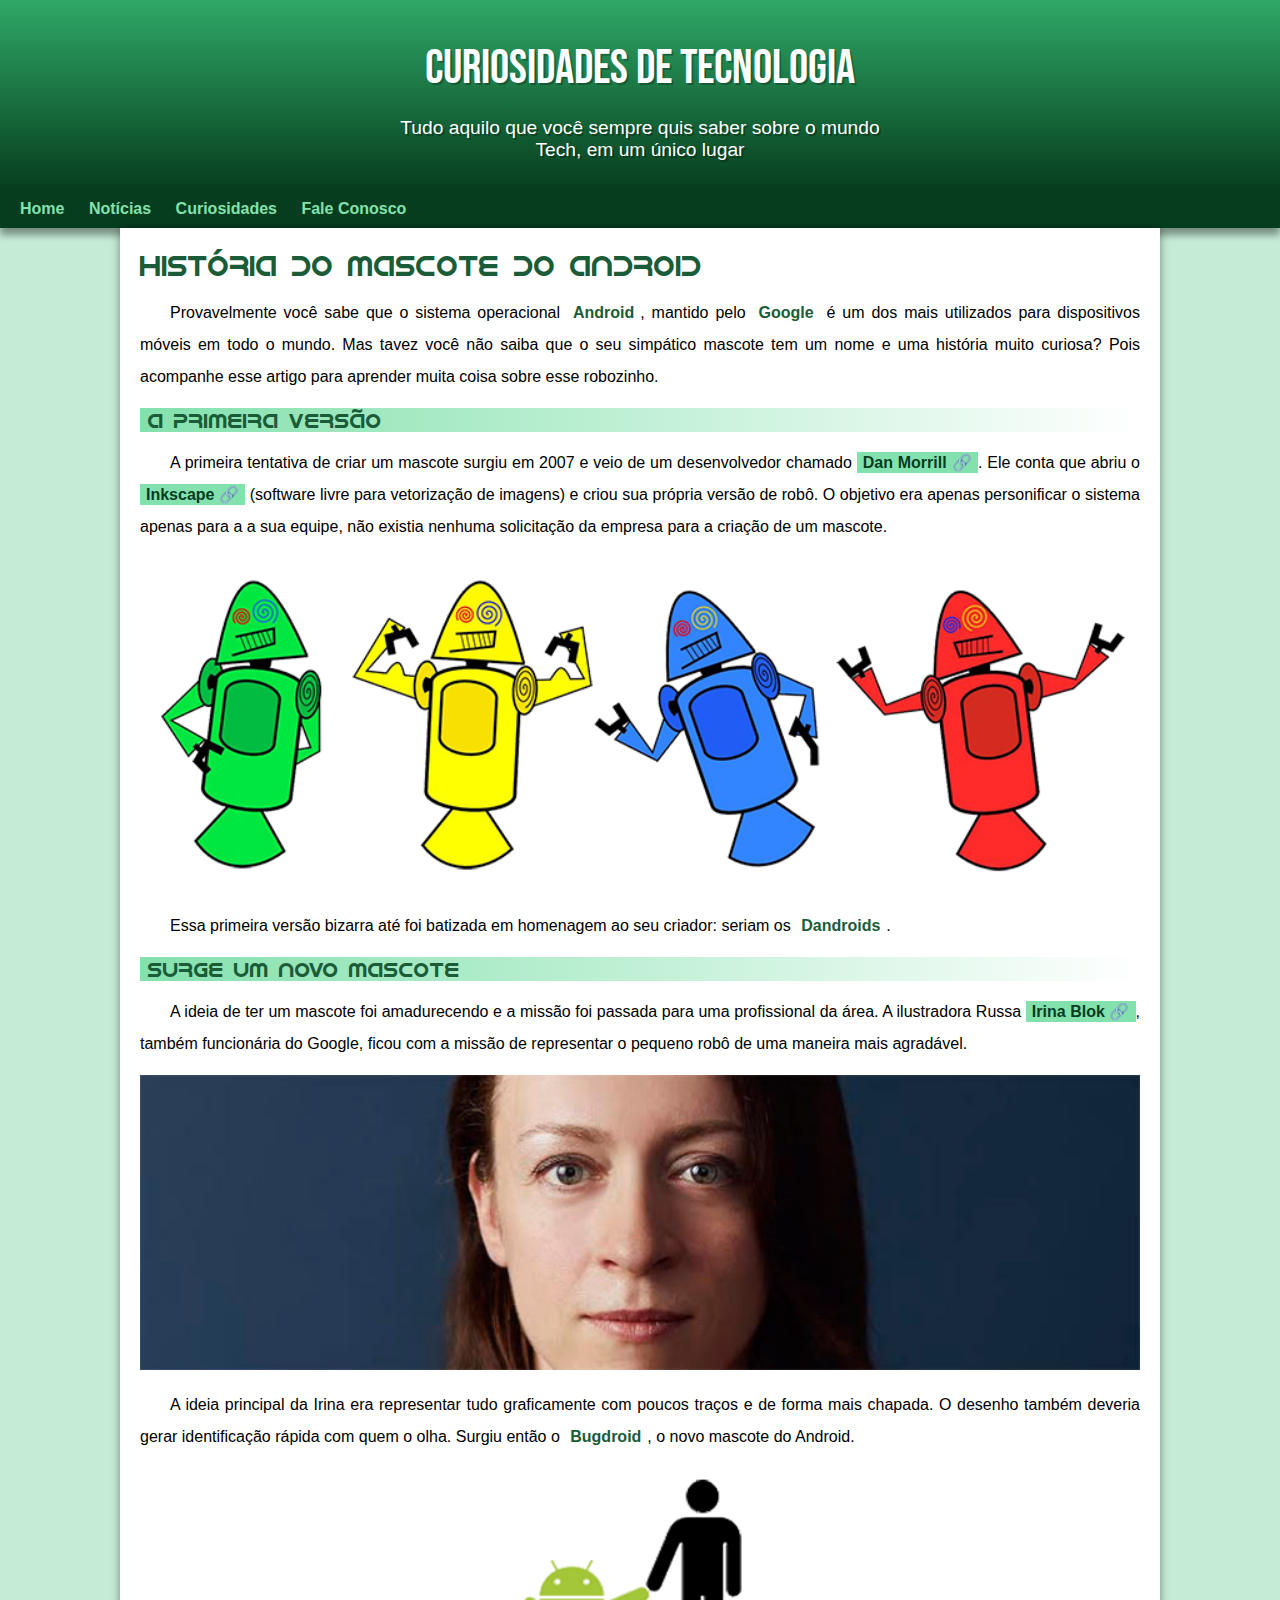
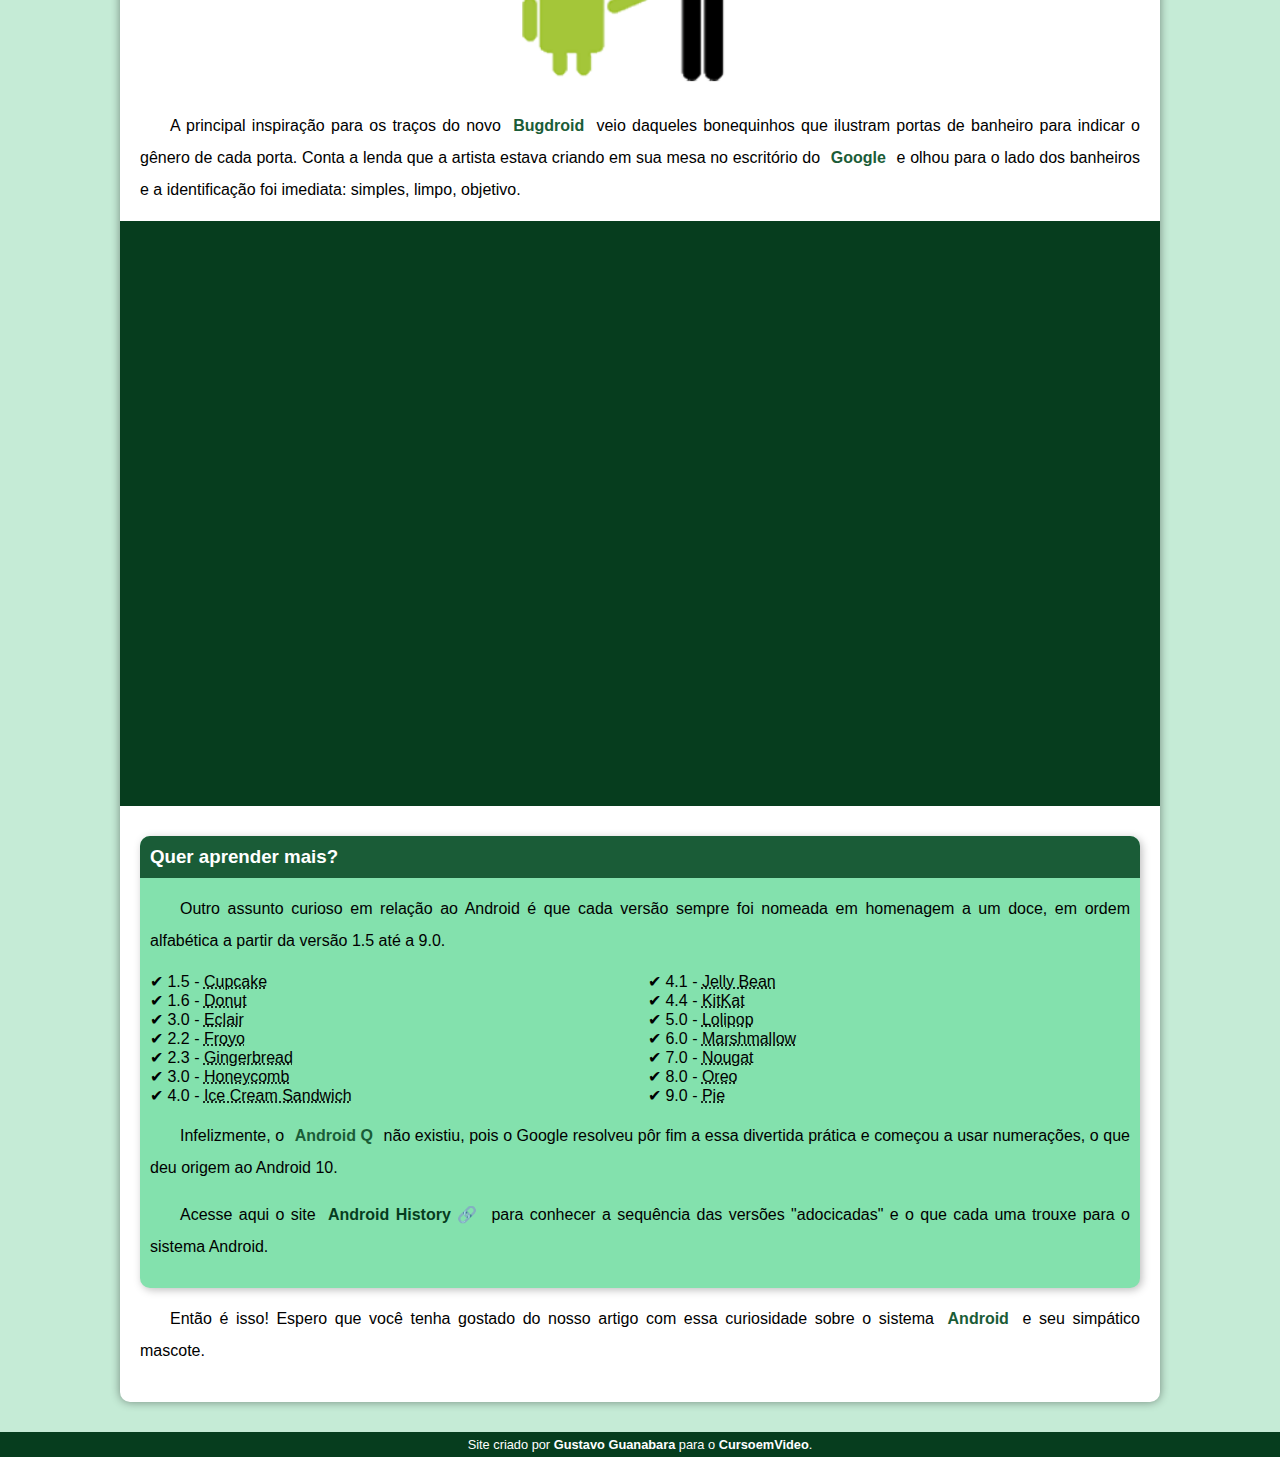
==== index.html @ fa9dff11 "site android" ====
<!DOCTYPE html>
<html lang="pt-br">
    <head>
        <meta charset="UTF-8">
        <meta http-equiv="X-UA-Compatible" content="IE=edge">
        <meta name="viewport" content="width=device-width, initial-scale=1.0">
        <link rel="shortcut icon" href="img/favicon.ico" type="image/x-icon">
        <link rel="stylesheet" href="estilo/exd010-estilo.css">
        <title>Como surgiu o mascote do Android?</title>
    </head>
    <body>
        <header>
            <h1>Curiosidades de tecnologia</h1>
            <p>
                Tudo aquilo que você sempre quis saber sobre o mundo Tech, em um único lugar
            </p>
        </header>
        <nav>
            <a href="#">Home</a>
            <a href="#">Notícias</a>
            <a href="#">Curiosidades</a>
            <a href="#">Fale Conosco</a>
        </nav>
        <main>
            <article>
                <h1>História do Mascote do Android</h1>
                <p>Provavelmente você sabe que o sistema operacional <strong>Android</strong>, mantido pelo <strong>Google</strong> é um dos mais utilizados para dispositivos móveis em todo o mundo. Mas tavez você não saiba que o seu simpático mascote tem um nome e uma história muito curiosa? Pois acompanhe esse artigo para aprender muita coisa sobre esse robozinho.</p>

                <h2>A primeira versão</h2>
                <p>
                    A primeira tentativa de criar um mascote surgiu em 2007 e veio de um desenvolvedor chamado <a href="https://androidcommunity.com/dan-morrill-shows-us-the-android-mascot-that-almost-was-20130103/" target="_blank" rel="external" class="externo">Dan Morrill</a>. Ele conta que abriu o <a href="https://inkscape.org/pt-br/" target="_blank" rel="external" class="externo">Inkscape</a> (software livre para vetorização de imagens) e criou sua própria versão de robô. O objetivo era apenas personificar o sistema apenas para a a sua equipe, não existia nenhuma solicitação da empresa para a criação de um mascote.
                </p>

                <picture>
                    <source media="(max-width: 670px)" srcset="img/dan-droids-pq.png" type="image/png">
                    <img src="img/dan-droids.png" alt="Primeiro mascote do Android">
                </picture>

                <p>
                    Essa primeira versão bizarra até foi batizada em homenagem ao seu criador: seriam os <strong>Dandroids</strong>.
                </p>

                <h2>Surge um novo mascote</h2>

                <p>
                    A ideia de ter um mascote foi amadurecendo e a missão foi passada para uma profissional da área. A ilustradora Russa <a href="https://www.irinablok.com/android" target="_blank" rel="external" class="externo">Irina Blok</a>, também funcionária do Google, ficou com a missão de representar o pequeno robô de uma maneira mais agradável.
                </p>

                <picture>
                    <source media="(max-width: 670px)" srcset="img/irina-blok-pq.jpg" type="image/jpeg">
                    <img src="img/irina-blok.jpg" alt="Irina Blok, criadora do Bugdroid">
                </picture>

                <p>
                    A ideia principal da Irina era representar tudo graficamente com poucos traços e de forma mais chapada. O desenho também deveria gerar identificação rápida com quem o olha. Surgiu então o <strong>Bugdroid</strong>, o novo mascote do Android.
                </p>

                <img src="img/bugdroid.png" alt="Bugdroid" class="pequena">

                <p>
                    A principal inspiração para os traços do novo <strong>Bugdroid</strong> veio daqueles bonequinhos que ilustram portas de banheiro para indicar o gênero de cada porta. Conta a lenda que a artista estava criando em sua mesa no escritório do <strong>Google</strong> e olhou para o lado dos banheiros e a identificação foi imediata: simples, limpo, objetivo.
                </p>

                <div class="video">
                    <iframe width="560" height="315" src="https://www.youtube.com/embed/l2UDgpLz20M" title="YouTube video player" frameborder="0" allow="accelerometer; autoplay; clipboard-write; encrypted-media; gyroscope; picture-in-picture" allowfullscreen></iframe>
                </div>
                
                <aside>
                    <h3>Quer aprender mais?</h3>

                    <p>Outro assunto curioso em relação ao Android é que cada versão sempre foi nomeada em homenagem a um doce, em ordem alfabética a partir da versão 1.5 até a 9.0.</p>

                    <ul>
                        <li>1.5 - <abbr title="Bolo de copo">Cupcake</abbr></li>
                        <li>1.6 - <abbr title="Rosquinha">Donut</abbr></li>
                        <li>3.0 - <abbr title="Bomba">Eclair</abbr></li>
                        <li>2.2 - <abbr title="Iogurte Congelado">Froyo</abbr></li>
                        <li>2.3 - <abbr title="Biscoito de Gengibre">Gingerbread</abbr></li>
                        <li>3.0 - <abbr title="Favo de Mel">Honeycomb</abbr></li>
                        <li>4.0 - <abbr title="Sanduíche de Sorvete">Ice Cream Sandwich</abbr></li>
                        <li>4.1 - <abbr title="Jujuba">Jelly Bean</abbr></li>
                        <li>4.4 - <abbr title="KitKat">KitKat</abbr></li>
                        <li>5.0 - <abbr title="Pirulito">Lolipop</abbr></li>
                        <li>6.0 - <abbr title="Marshmallow">Marshmallow</abbr></li>
                        <li>7.0 - <abbr title="Torrone">Nougat</abbr></li>
                        <li>8.0 - <abbr title="Oreo">Oreo</abbr></li>
                        <li>9.0 - <abbr title="Torta">Pie</abbr></li>
                    </ul>
                    <p>
                        Infelizmente, o <strong>Android Q</strong> não existiu, pois o Google resolveu pôr fim a essa divertida prática e começou a usar numerações, o que deu origem ao Android 10.
                    </p>

                    <p>
                        Acesse aqui o site <a href="https://www.android.com/intl/en_uk/" target="_blank" class="externo">Android History</a> para conhecer a sequência das versões "adocicadas" e o que cada uma trouxe para o sistema Android.
                    </p>
                </aside>

                <p>Então é isso! Espero que você tenha gostado do nosso artigo com essa curiosidade sobre o sistema <strong>Android</strong> e seu simpático mascote.</p>
            </article>
        </main>
        <footer>
            <p>Site criado por <a href="https://github.com/gustavoguanabara" target="_blank">Gustavo Guanabara</a> para o <a href="https://www.youtube.com/channel/UCrWvhVmt0Qac3HgsjQK62FQ" target="_blank">CursoemVideo</a>.</p>
        </footer>
    </body>
</html>
---- estilo/exd010-estilo.css ----
@charset "UTF-8";

@import url('https://fonts.googleapis.com/css2?family=Bebas+Neue&display=swap');

@font-face {
    font-family: 'Android';
    src: url('../font/idroid.otf') format('opentype');
    font-weight: normal;
}



:root {
    --cor0: #c5ebd6;
    --cor1: #83e1ad;
    --cor2: #3ddc84;
    --cor3: #2fa866;
    --cor4: #1a5c37;
    --cor5: #063d1e;

    --fonte-padrao: Arial, Verdana, Helvetica, sans-serif;
    --fonte-destaque: 'Bebas Neue', cursive;
    --fonte-android: 'Android', cursive;
}

* {
    margin: 0px;
    padding: 0px;
}


body {
    background-color: var(--cor0);
    font-family: var(--fonte-padrao);
}

a.externo::after {
    content: ' \1F517';
}

header {
    background-image: linear-gradient(to bottom, var(--cor3), var(--cor5));
    min-height: 150px;
    text-align: center;
    padding-top: 40px;
}

header > h1 {
    color: white;
    font-family: var(--fonte-destaque);
    font-size: 3em;
    font-weight: normal;
    margin-bottom: 20px;
    text-shadow: 2px 2px 0px rgba(0, 0, 0, 0.267);
}

header > p {
    font-family: var(--fonte-padrao);
    font-size: 1.2em;;
    color: white;
    max-width: 500px;
    padding-right: 10px;
    padding-left: 10px;
    margin: auto;
    margin-bottom: 30px;
    text-shadow: 2px 2px 0px rgba(0, 0, 0, 0.315);
}

nav {
    background-color: var(--cor5);
    padding: 10px;
    box-shadow: 0px 7px 7px rgba(0, 0, 0, 0.39);
}

nav > a {
    color: var(--cor1);
    padding: 10px;
    border-radius: 5px;
    text-decoration: none;
    font-weight: bold;
    transition-duration: 0.5s;
}

nav > a:hover {
    background-color: var(--cor3);
    color: var(--cor5);
}

main {
    min-width: 220px;
    max-width: 1000px;
    margin: auto;
    margin-bottom: 30px;
    padding: 20px;
    background-color: white;
    box-shadow: 0px 0px 10px rgba(0, 0, 0, 0.418);
    border-bottom-right-radius: 10px;
    border-bottom-left-radius: 10px;
}

main h1 {
    color: var(--cor4);
    font-family: var(--fonte-android);
    font-weight: normal;
    font-size: 1.8em;
}

main h2 {
    font-family: var(--fonte-android);
    color: var(--cor4);
    font-size: 1.3em;
    font-weight: normal;
    background-image: linear-gradient(to right, var(--cor1), transparent);
    text-indent: 8px;
}

main p {
    margin: 15px 0px;
    text-align: justify;
    text-indent: 30px;
    font-size: 1em;
    line-height: 2em;
}

main strong {
    color: var(--cor4);
    font-weight: bold;
    padding: 2px 6px;
}

main a {
    background-color: var(--cor1);
    text-decoration: none;
    font-weight: bold;
    color: var(--cor5);
    padding: 2px 6px;
}

main a:hover {
    text-decoration: underline;
    color: var(--cor4);
}

main img {
    width: 100%;
}

main img.pequena {
    max-width: 350px;
    display: block;
    margin: auto;
}

div.video {
    background-color: var(--cor5);
    margin: 0px -20px 30px -20px;
    padding: 20px;
    padding-bottom: 56.5%;
    position: relative;
}


div.video > iframe {
    position: absolute;
    top: 5%;
    left: 5%;
    width: 90%;
    height: 90%;
}

aside {
    background-color: var(--cor1);
    padding: 10px;
    border-radius: 10px;
    box-shadow: 2px 2px 8px rgba(0, 0, 0, 0.26);
}

aside > h3 {
    background-color: var(--cor4);
    color: white;
    padding: 10px;
    margin: -10px -10px 0px -10px;
    border-radius: 10px 10px 0px 0px;
}

aside > ul {
    list-style-type: '\2714\00A0';
    list-style-position: inside;
    columns: 2;
}

footer {
    background-color: var(--cor5);
    color: white;
    text-align: center;
    font-size: 0.8em;
    padding: 5px;
}

footer a {
    color: white;
    font-weight: bolder;
    text-decoration: none;
}

footer a:hover {
    text-decoration: underline;
    color: var(--cor1);
}
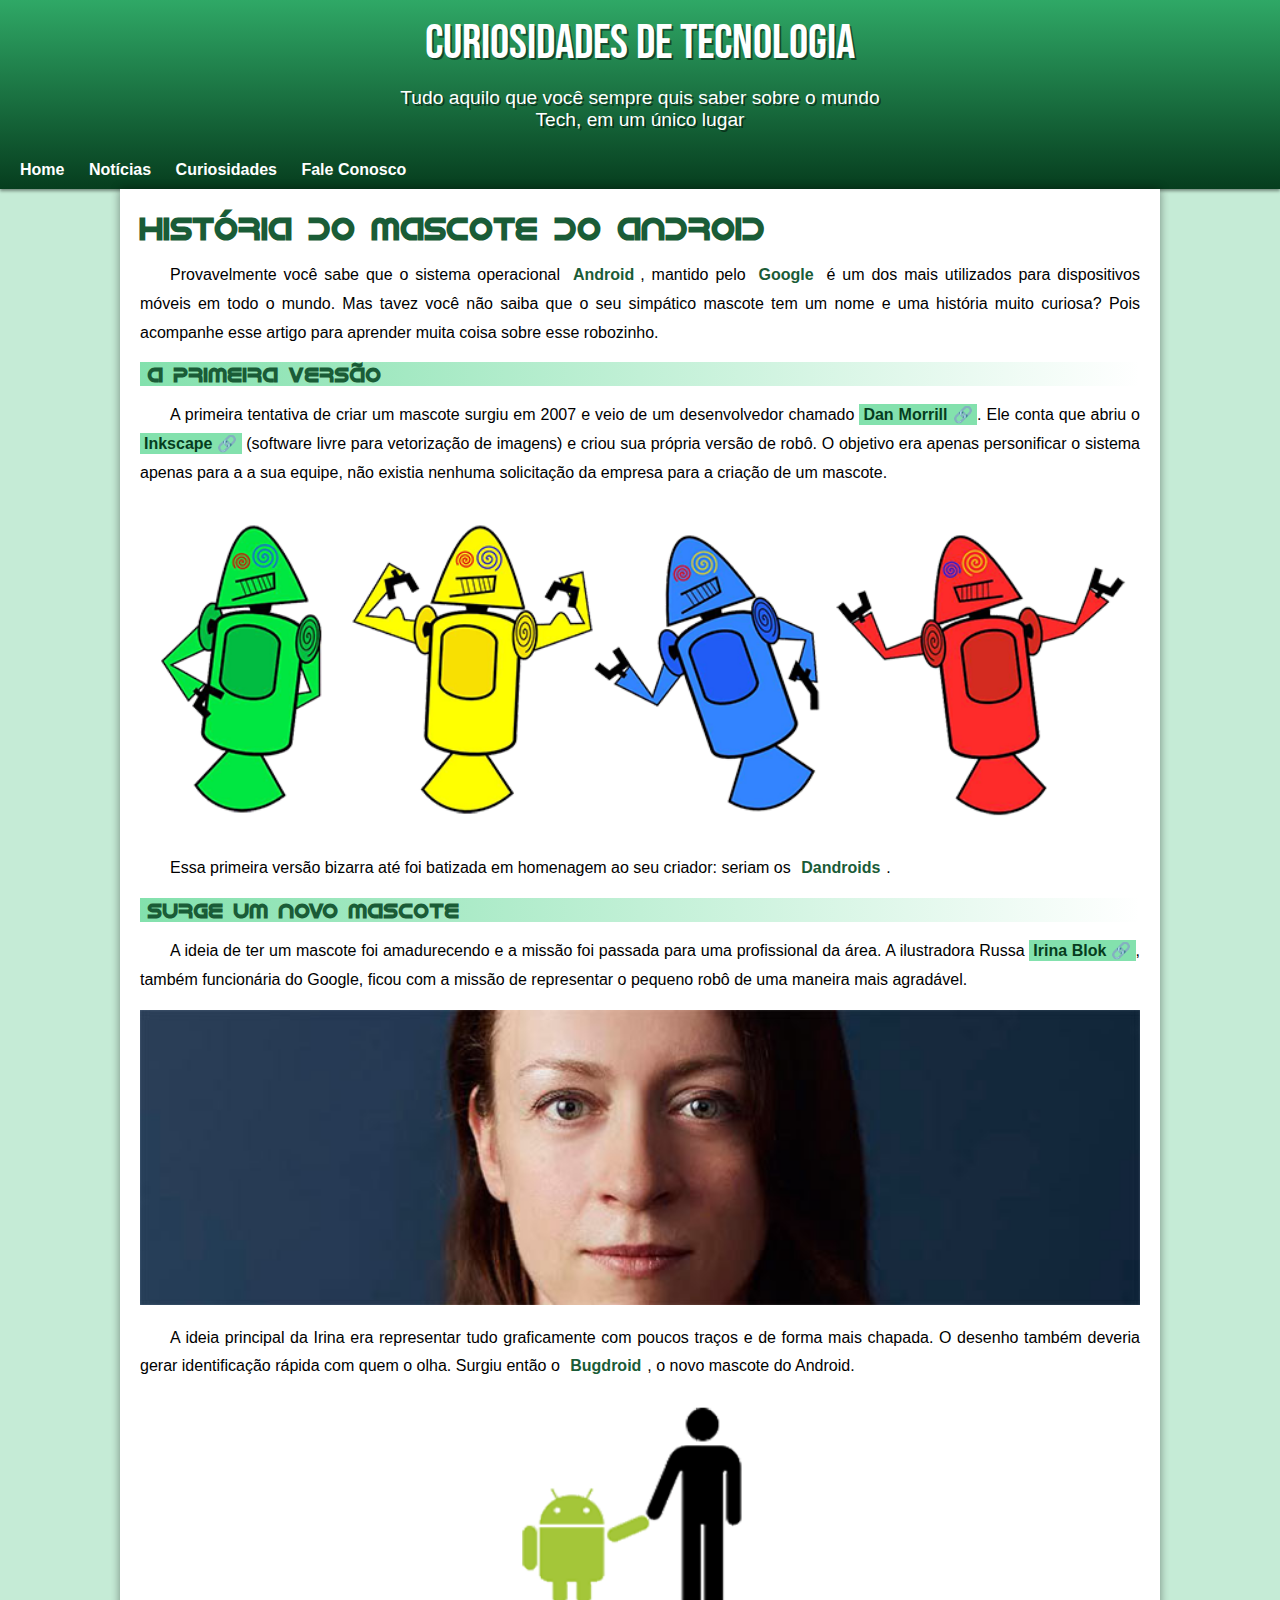
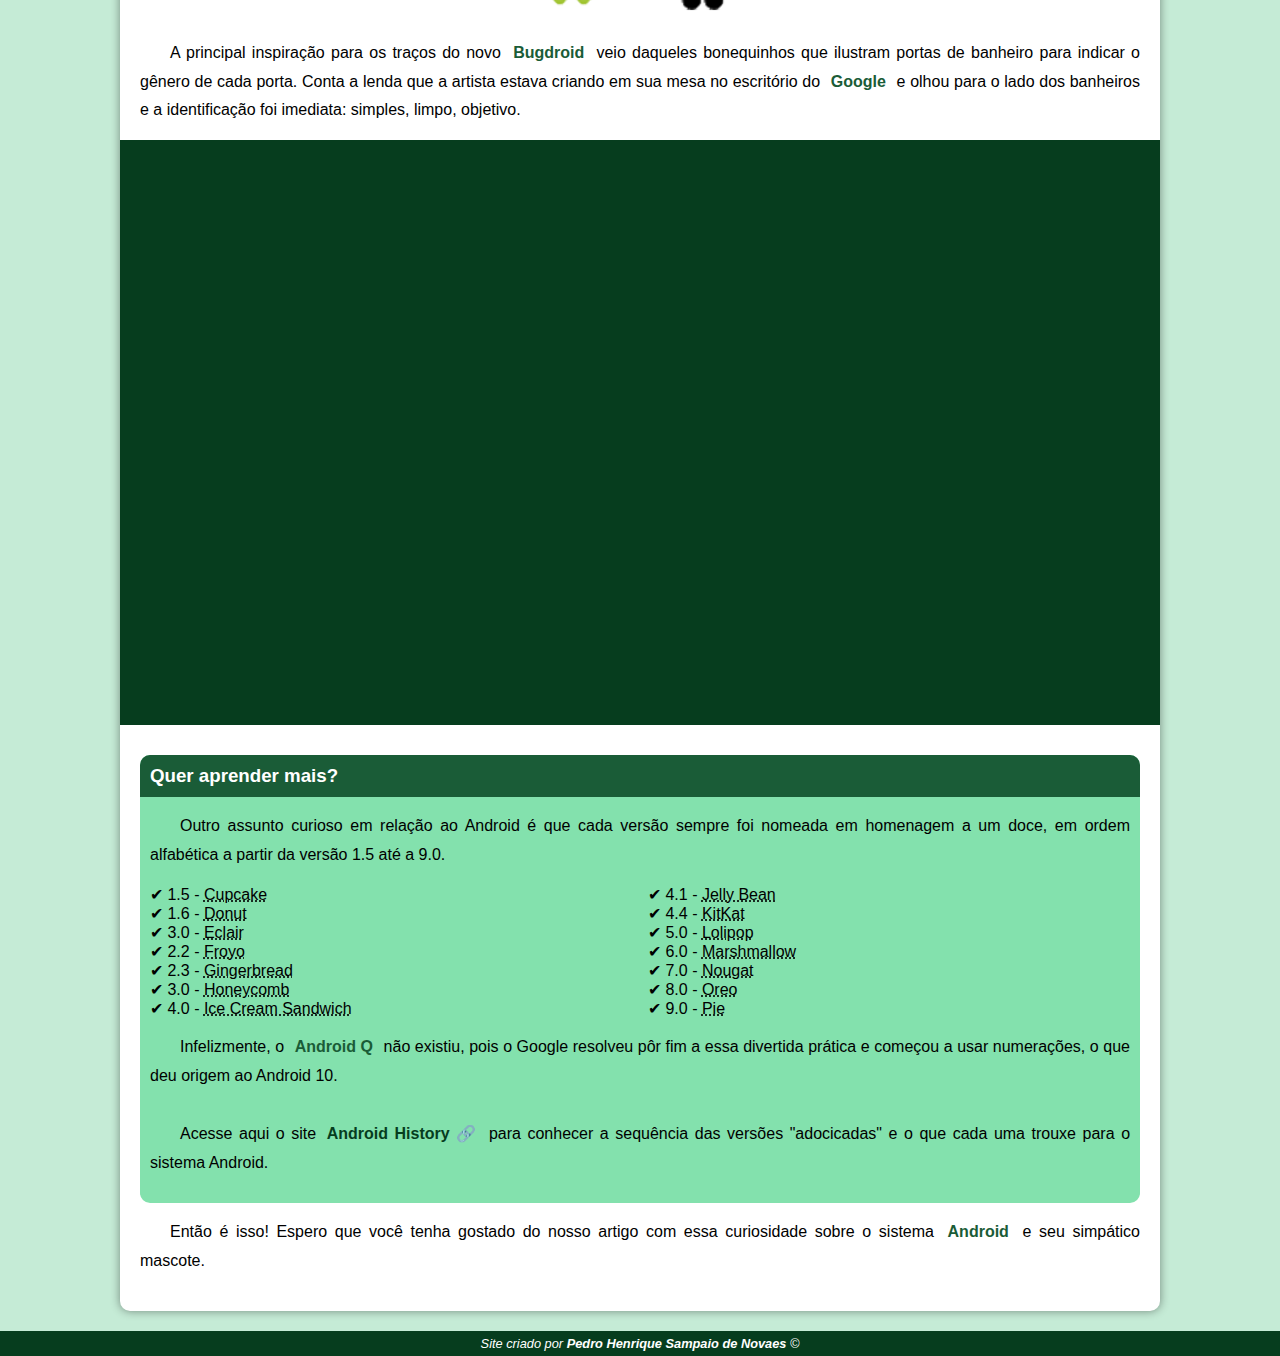
==== commit 08203937: "site" ====
--- a/index.html
+++ b/index.html
@@ -4,102 +4,89 @@
         <meta charset="UTF-8">
         <meta http-equiv="X-UA-Compatible" content="IE=edge">
         <meta name="viewport" content="width=device-width, initial-scale=1.0">
-        <link rel="shortcut icon" href="img/favicon.ico" type="image/x-icon">
-        <link rel="stylesheet" href="estilo/exd010-estilo.css">
+        <link rel="shortcut icon" href="../img/favicon.ico" type="image/x-icon">
+        <link rel="stylesheet" href="estilos/style.css">
         <title>Como surgiu o mascote do Android?</title>
     </head>
     <body>
         <header>
-            <h1>Curiosidades de tecnologia</h1>
+            <h1>Curiosidades de Tecnologia</h1>
             <p>
                 Tudo aquilo que você sempre quis saber sobre o mundo Tech, em um único lugar
             </p>
+
+            <nav>
+                <a href="#">Home</a>
+                <a href="#">Notícias</a>
+                <a href="#">Curiosidades</a>
+                <a href="#">Fale Conosco</a>
+            </nav>
         </header>
-        <nav>
-            <a href="#">Home</a>
-            <a href="#">Notícias</a>
-            <a href="#">Curiosidades</a>
-            <a href="#">Fale Conosco</a>
-        </nav>
         <main>
             <article>
                 <h1>História do Mascote do Android</h1>
-                <p>Provavelmente você sabe que o sistema operacional <strong>Android</strong>, mantido pelo <strong>Google</strong> é um dos mais utilizados para dispositivos móveis em todo o mundo. Mas tavez você não saiba que o seu simpático mascote tem um nome e uma história muito curiosa? Pois acompanhe esse artigo para aprender muita coisa sobre esse robozinho.</p>
+                <p>
+                    Provavelmente você sabe que o sistema operacional <strong>Android</strong>, mantido pelo <strong>Google</strong> é um dos mais utilizados para dispositivos móveis em todo o mundo. Mas tavez você não saiba que o seu simpático mascote tem um nome e uma história muito curiosa? Pois acompanhe esse artigo para aprender muita coisa sobre esse robozinho.
+                </p>
 
                 <h2>A primeira versão</h2>
-                <p>
-                    A primeira tentativa de criar um mascote surgiu em 2007 e veio de um desenvolvedor chamado <a href="https://androidcommunity.com/dan-morrill-shows-us-the-android-mascot-that-almost-was-20130103/" target="_blank" rel="external" class="externo">Dan Morrill</a>. Ele conta que abriu o <a href="https://inkscape.org/pt-br/" target="_blank" rel="external" class="externo">Inkscape</a> (software livre para vetorização de imagens) e criou sua própria versão de robô. O objetivo era apenas personificar o sistema apenas para a a sua equipe, não existia nenhuma solicitação da empresa para a criação de um mascote.
-                </p>
+                <p>A primeira tentativa de criar um mascote surgiu em 2007 e veio de um desenvolvedor chamado <a href="https://androidcommunity.com/dan-morrill-shows-us-the-android-mascot-that-almost-was-20130103/" target="_blank" rel="external">Dan Morrill</a>. Ele conta que abriu o <a href="https://inkscape.org/pt-br/" target="_blank" rel="external">Inkscape</a> (software livre para vetorização de imagens) e criou sua própria versão de robô. O objetivo era apenas personificar o sistema apenas para a a sua equipe, não existia nenhuma solicitação da empresa para a criação de um mascote.</p>
+                <picture>
+                    <source media="(max-width: 750px)" srcset="../img/dan-droids-pq.png" type="image/png">
+                    <img src="../img/dan-droids.png" alt="Dan-droids, primeiro mascote">
+                </picture>
+                <p>Essa primeira versão bizarra até foi batizada em homenagem ao seu criador: seriam os <strong>Dandroids</strong>.</p>
+                
+                <h2>Surge um novo mascote</h2>
+                <p>A ideia de ter um mascote foi amadurecendo e a missão foi passada para uma profissional da área. A ilustradora Russa <a href="https://www.irinablok.com/android" target="_blank" rel="external">Irina Blok</a>, também funcionária do Google, ficou com a missão de representar o pequeno robô de uma maneira mais agradável.</p>
 
                 <picture>
-                    <source media="(max-width: 670px)" srcset="img/dan-droids-pq.png" type="image/png">
-                    <img src="img/dan-droids.png" alt="Primeiro mascote do Android">
+                    <source media="(max-width: 750px)" srcset="../img/irina-blok-pq.jpg" type="image/jpeg">
+                    <img src="../img/irina-blok.jpg" alt="Irina Blok, criadora do mascote android">
                 </picture>
 
-                <p>
-                    Essa primeira versão bizarra até foi batizada em homenagem ao seu criador: seriam os <strong>Dandroids</strong>.
-                </p>
+                <p>A ideia principal da Irina era representar tudo graficamente com poucos traços e de forma mais chapada. O desenho também deveria gerar identificação rápida com quem o olha. Surgiu então o <strong>Bugdroid</strong>, o novo mascote do Android.</p>
 
-                <h2>Surge um novo mascote</h2>
+                <img class="pequeno" src="../img/bugdroid.png" alt="Bugdroid">
 
-                <p>
-                    A ideia de ter um mascote foi amadurecendo e a missão foi passada para uma profissional da área. A ilustradora Russa <a href="https://www.irinablok.com/android" target="_blank" rel="external" class="externo">Irina Blok</a>, também funcionária do Google, ficou com a missão de representar o pequeno robô de uma maneira mais agradável.
-                </p>
+                <p>A principal inspiração para os traços do novo <strong>Bugdroid</strong> veio daqueles bonequinhos que ilustram portas de banheiro para indicar o gênero de cada porta. Conta a lenda que a artista estava criando em sua mesa no escritório do <strong>Google</strong> e olhou para o lado dos banheiros e a identificação foi imediata: simples, limpo, objetivo.</p>
+            </article>
 
-                <picture>
-                    <source media="(max-width: 670px)" srcset="img/irina-blok-pq.jpg" type="image/jpeg">
-                    <img src="img/irina-blok.jpg" alt="Irina Blok, criadora do Bugdroid">
-                </picture>
+            <div class="video">
+                <iframe width="560" height="315" src="https://www.youtube.com/embed/l2UDgpLz20M" title="YouTube video player" frameborder="0" allow="accelerometer; autoplay; clipboard-write; encrypted-media; gyroscope; picture-in-picture" allowfullscreen>
+                </iframe>
+            </div>
 
-                <p>
-                    A ideia principal da Irina era representar tudo graficamente com poucos traços e de forma mais chapada. O desenho também deveria gerar identificação rápida com quem o olha. Surgiu então o <strong>Bugdroid</strong>, o novo mascote do Android.
-                </p>
+            <aside>
+                <h3>Quer aprender mais?</h3>
 
-                <img src="img/bugdroid.png" alt="Bugdroid" class="pequena">
+                <p>Outro assunto curioso em relação ao Android é que cada versão sempre foi nomeada em homenagem a um doce, em ordem alfabética a partir da versão 1.5 até a 9.0.</p>
+            
+                <ul>
+                    <li>1.5 - <abbr title="Bolo de copo">Cupcake</abbr></li>
+                    <li>1.6 - <abbr title="Rosquinha">Donut</abbr></li>
+                    <li>3.0 - <abbr title="Bomba">Eclair</abbr></li>
+                    <li>2.2 - <abbr title="Iogurte Congelado">Froyo</abbr></li>
+                    <li>2.3 - <abbr title="Biscoito de Gengibre">Gingerbread</abbr></li>
+                    <li>3.0 - <abbr title="Favo de Mel">Honeycomb</abbr></li>
+                    <li>4.0 - <abbr title="Sanduíche de Sorvete">Ice Cream Sandwich</abbr></li>
+                    <li>4.1 - <abbr title="Jujuba">Jelly Bean</abbr></li>
+                    <li>4.4 - <abbr title="KitKat">KitKat</abbr></li>
+                    <li>5.0 - <abbr title="Pirulito">Lolipop</abbr></li>
+                    <li>6.0 - <abbr title="Marshmallow">Marshmallow</abbr></li>
+                    <li>7.0 - <abbr title="Torrone">Nougat</abbr></li>
+                    <li>8.0 - <abbr title="Oreo">Oreo</abbr></li>
+                    <li>9.0 - <abbr title="Torta">Pie</abbr></li>
+                </ul>
 
-                <p>
-                    A principal inspiração para os traços do novo <strong>Bugdroid</strong> veio daqueles bonequinhos que ilustram portas de banheiro para indicar o gênero de cada porta. Conta a lenda que a artista estava criando em sua mesa no escritório do <strong>Google</strong> e olhou para o lado dos banheiros e a identificação foi imediata: simples, limpo, objetivo.
-                </p>
-
-                <div class="video">
-                    <iframe width="560" height="315" src="https://www.youtube.com/embed/l2UDgpLz20M" title="YouTube video player" frameborder="0" allow="accelerometer; autoplay; clipboard-write; encrypted-media; gyroscope; picture-in-picture" allowfullscreen></iframe>
-                </div>
-                
-                <aside>
-                    <h3>Quer aprender mais?</h3>
-
-                    <p>Outro assunto curioso em relação ao Android é que cada versão sempre foi nomeada em homenagem a um doce, em ordem alfabética a partir da versão 1.5 até a 9.0.</p>
-
-                    <ul>
-                        <li>1.5 - <abbr title="Bolo de copo">Cupcake</abbr></li>
-                        <li>1.6 - <abbr title="Rosquinha">Donut</abbr></li>
-                        <li>3.0 - <abbr title="Bomba">Eclair</abbr></li>
-                        <li>2.2 - <abbr title="Iogurte Congelado">Froyo</abbr></li>
-                        <li>2.3 - <abbr title="Biscoito de Gengibre">Gingerbread</abbr></li>
-                        <li>3.0 - <abbr title="Favo de Mel">Honeycomb</abbr></li>
-                        <li>4.0 - <abbr title="Sanduíche de Sorvete">Ice Cream Sandwich</abbr></li>
-                        <li>4.1 - <abbr title="Jujuba">Jelly Bean</abbr></li>
-                        <li>4.4 - <abbr title="KitKat">KitKat</abbr></li>
-                        <li>5.0 - <abbr title="Pirulito">Lolipop</abbr></li>
-                        <li>6.0 - <abbr title="Marshmallow">Marshmallow</abbr></li>
-                        <li>7.0 - <abbr title="Torrone">Nougat</abbr></li>
-                        <li>8.0 - <abbr title="Oreo">Oreo</abbr></li>
-                        <li>9.0 - <abbr title="Torta">Pie</abbr></li>
-                    </ul>
-                    <p>
-                        Infelizmente, o <strong>Android Q</strong> não existiu, pois o Google resolveu pôr fim a essa divertida prática e começou a usar numerações, o que deu origem ao Android 10.
-                    </p>
-
-                    <p>
-                        Acesse aqui o site <a href="https://www.android.com/intl/en_uk/" target="_blank" class="externo">Android History</a> para conhecer a sequência das versões "adocicadas" e o que cada uma trouxe para o sistema Android.
-                    </p>
-                </aside>
-
-                <p>Então é isso! Espero que você tenha gostado do nosso artigo com essa curiosidade sobre o sistema <strong>Android</strong> e seu simpático mascote.</p>
-            </article>
+                <p>Infelizmente, o <strong>Android Q</strong> não existiu, pois o Google resolveu pôr fim a essa divertida prática e começou a usar numerações, o que deu origem ao Android 10.</p>
+                <p>Acesse aqui o site <a href="https://www.android.com/intl/en_uk/" target="_blank" rel="external">Android History</a> para conhecer a sequência das versões "adocicadas" e o que cada uma trouxe para o sistema Android.</p>
+            </aside>
+            
+            <p>Então é isso! Espero que você tenha gostado do nosso artigo com essa curiosidade sobre o sistema <strong>Android</strong> e seu simpático mascote.</p>
         </main>
         <footer>
-            <p>Site criado por <a href="https://github.com/gustavoguanabara" target="_blank">Gustavo Guanabara</a> para o <a href="https://www.youtube.com/channel/UCrWvhVmt0Qac3HgsjQK62FQ" target="_blank">CursoemVideo</a>.</p>
+            <p>Site criado por <a href="#">Pedro Henrique Sampaio de Novaes</a> &copy;</p>
         </footer>
     </body>
 </html>--- a/estilos/style.css
+++ b/estilos/style.css
@@ -0,0 +1,206 @@
+@charset "UTF-8";
+
+@import url('https://fonts.googleapis.com/css2?family=Bebas+Neue&display=swap');
+
+@font-face {
+    font-family: 'Android';
+    src: url('../../font/idroid.otf') format('opentype');
+    font-weight: normal;
+}
+
+:root {
+    --cor0: #c5ebd6;
+    --cor1: #83e1ad;
+    --cor2: #3ddc84;
+    --cor3: #2fa866;
+    --cor4: #1a5c37;
+    --cor5: #063d1e;
+
+    --fonte-padrao: Arial, Verdana, Helvetica, sans-serif;
+    --fonte-destaque: 'Bebas Neue', cursive;
+    --fonte-android: 'Android', cursive;
+}
+
+
+
+* {
+    margin: 0px;
+    padding: 0px;
+}
+
+
+body {
+    background-color: var(--cor0);
+    font-family: var(--fonte-padrao);
+}
+
+header {
+    min-width: 280px;
+    max-width: 100%;
+    background-image: linear-gradient(to bottom, var(--cor3), var(--cor5));
+    box-shadow: 0px 2px 3px rgb(0 0 0 / 42%);;
+}
+
+header > h1 {
+    font-family: var(--fonte-destaque);
+    font-weight: normal;
+    font-size: 3em;
+    text-align: center;
+    text-shadow: 2px 2px 0px rgba(0, 0, 0, 0.4666);
+    color: white;
+    padding: 15px;
+}
+
+header > p {
+    font-size: 1.2em;
+    text-align: center;
+    text-shadow: 2px 2px 0px rgba(0, 0, 0, 0.4666);
+    color: white;
+    max-width: 500px;
+    margin: auto;
+    padding: 0px 10px;
+}
+
+header nav {
+    padding: 0px 10px;
+    margin-top: 20px;
+}
+
+header nav a {
+    font-weight: bold;
+    text-decoration: none;
+    color: white;
+    padding: 10px;
+    display: inline-block;
+    border-radius: 5px;
+    transition-duration: .5s;
+}
+
+header nav a:hover {
+    background-color: var(--cor3);
+    color: var(--cor5);
+}
+
+main {
+    margin: auto;
+    margin-bottom: 20px;
+    padding: 20px;
+    background-color: white;
+    min-width: 260px;
+    max-width: 1000px;
+    box-shadow: 0px 0px 10px 0px rgba(0, 0, 0, 0.425);
+    border-bottom-right-radius: 10px;
+    border-bottom-left-radius: 10px;
+}
+
+main h1 {
+    font-family: var(--fonte-android);
+    color: var(--cor4);
+}
+
+main h2 {
+    font-family: var(--fonte-android);
+    font-size: 1.3em;
+    color: var(--cor4);
+    padding-left: 8px;
+    background-image: linear-gradient(to right, var(--cor1), transparent);
+}
+
+main img {
+    width: 100%;
+}
+
+main img.pequeno {
+    max-width: 350px;
+    margin: auto;
+    display: block;
+}
+
+main p {
+    text-align: justify;
+    text-indent: 30px;
+    line-height: 1.8em;
+    padding: 15px 0px;
+}
+
+main a {
+    text-decoration: none;
+    color: var(--cor5);
+    font-weight: bold;
+    background-color: var(--cor1);
+    padding: 2px 4px;
+}
+
+main a:hover {
+    text-decoration: underline;
+    color: var(--cor4);
+}
+
+main a::after {
+    content: ' \1F517';
+}
+
+strong {
+    color: var(--cor4);
+    padding: 0px 6px;
+}
+
+div.video {
+    position: relative;
+    background-color: var(--cor5);
+    margin: 0px -20px 30px -20px;
+    padding: 20px;
+    padding-bottom: 56.5%;
+}
+
+div.video > iframe {
+    position: absolute;
+    width: 90%;
+    height: 90%;
+    top: 5%;
+    left: 5%;
+}
+
+aside {
+    background-color: var(--cor1);
+    padding: 10px;
+    border-radius: 10px;
+}
+
+aside > h3 {
+    background-color: var(--cor4);
+    color: white;
+    padding: 10px;
+    margin: -10px -10px 0px -10px;
+    border-radius: 10px 10px 0px 0px;
+}
+
+aside > ul {
+    list-style-position: inside;
+    list-style-type: '\2714  ';
+    columns: 2;
+}
+
+footer {
+    background-color: var(--cor5);
+    color: white;
+    font-size: 0.8em;
+    text-align: center;
+    padding: 5px;
+    font-style: italic;
+}
+
+footer p a {
+    text-decoration: none;
+    color: white;
+    font-weight: bold; 
+}
+
+
+
+
+
+
+
+
+
